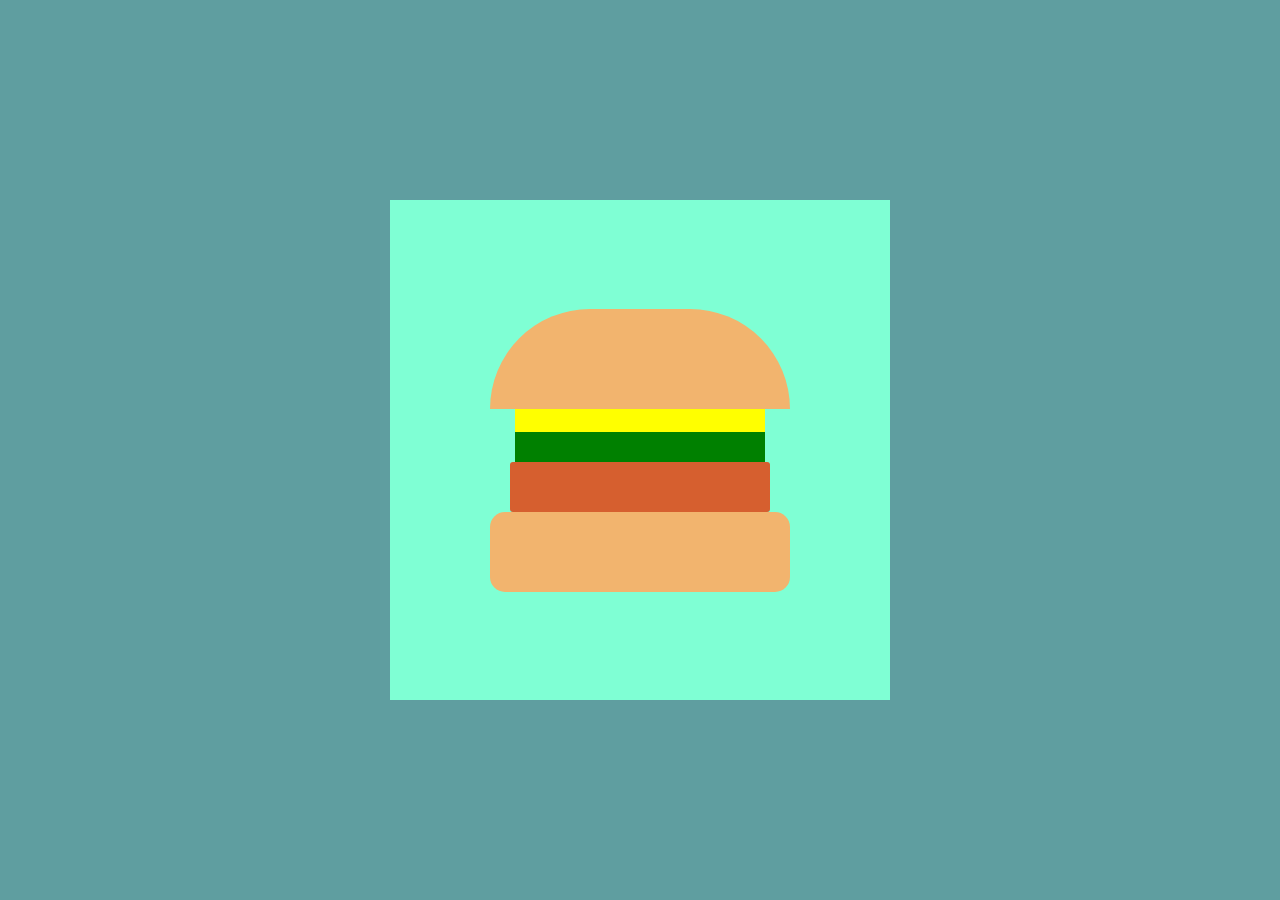
==== index.html @ 8e862705 "burger shape is kind of done" ====
<!DOCTYPE html>
<html lang="en">
  <head>
    <meta charset="UTF-8" />
    <meta http-equiv="X-UA-Compatible" content="IE=edge" />
    <meta name="viewport" content="width=device-width, initial-scale=1.0" />
    <title>Document</title>
    <link rel="stylesheet" href="style.css" />
  </head>
  <body>
    <div class="main">
      <div class="burger">
        <div class="top-bun"></div>
        <div class="cheese"></div>
        <div class="veges"></div>
        <div class="chicken"></div>
        <div class="bottom-bun"></div>
      </div>
    </div>
  </body>
</html>
---- style.css ----
body {
  margin: 0;
  padding: 0;
}
.main {
  height: 100vh;
  width: 100%;
  background-color: cadetblue;
  display: flex;
  justify-content: center;
  align-items: center;
}

.burger {
  height: 500px;
  width: 500px;
  background-color: aquamarine;
  display: flex;
  flex-direction: column;
  align-items: center;
  justify-content: center;
}
.top-bun {
  height: 100px;
  width: 300px;
  background-color: #f2b46e;
  border-top-left-radius: 100px;
  border-top-right-radius: 100px;
}
.cheese {
  height: 23px;
  width: 250px;
  background-color: yellow;
}
.veges {
  height: 30px;
  width: 250px;
  background-color: green;
}
.chicken {
  height: 50px;
  width: 260px;
  background-color: #d65f2f;
  border-radius: 3px;
}
.bottom-bun {
  height: 80px;
  width: 300px;
  background-color: #f2b46e;
  border-radius: 15px;
}
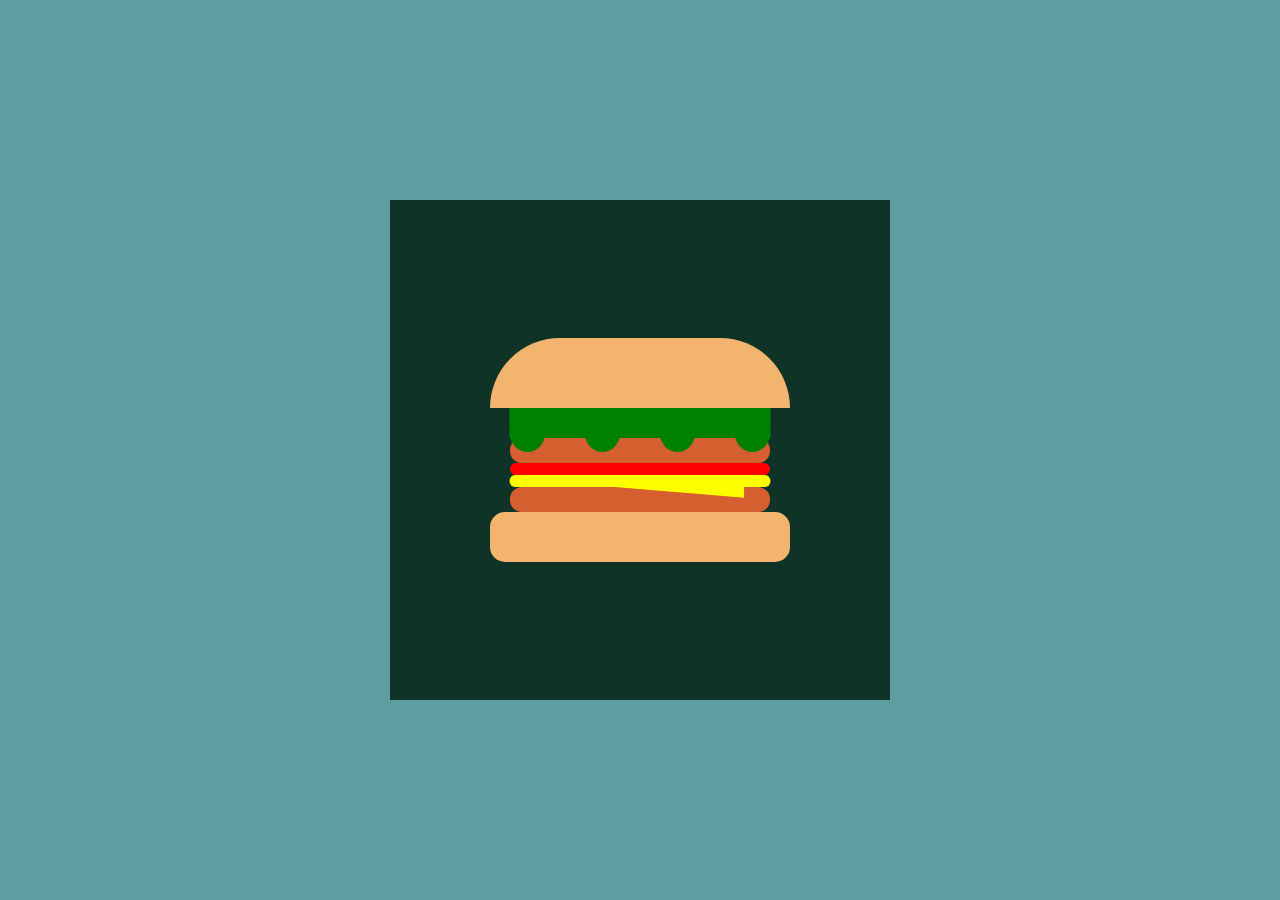
==== commit 7cc60c7a: "looking preety decent" ====
--- a/index.html
+++ b/index.html
@@ -11,8 +11,14 @@
     <div class="main">
       <div class="burger">
         <div class="top-bun"></div>
-        <div class="cheese"></div>
-        <div class="veges"></div>
+        <div class="veges">
+          <div class="leafs"></div>
+        </div>
+        <div class="chicken"></div>
+        <div class="tomatoes"></div>
+        <div class="cheese">
+          <div class="cheese-drip"></div>
+        </div>
         <div class="chicken"></div>
         <div class="bottom-bun"></div>
       </div>
--- a/style.css
+++ b/style.css
@@ -14,37 +14,70 @@
 .burger {
   height: 500px;
   width: 500px;
-  background-color: aquamarine;
+  background-color: rgb(16, 51, 39);
   display: flex;
   flex-direction: column;
   align-items: center;
   justify-content: center;
 }
 .top-bun {
-  height: 100px;
+  height: 70px;
   width: 300px;
   background-color: #f2b46e;
   border-top-left-radius: 100px;
   border-top-right-radius: 100px;
 }
-.cheese {
-  height: 23px;
-  width: 250px;
-  background-color: yellow;
+
+.tomatoes {
+  height: 12px;
+  width: 260px;
+  background-color: #ff0000;
+  border-radius: 12px;
 }
 .veges {
   height: 30px;
-  width: 250px;
+  width: 290px;
   background-color: green;
+  display: block;
+  transform: scaleX(0.9);
+}
+.leafs {
+  border-bottom: 40px dotted green;
+  position: absolute;
+  width: 100%;
+  height: 0;
+  top: 12%;
+  left: 0;
+  z-index: 1;
+}
+
+.cheese {
+  display: block;
+  height: 12px;
+  width: 290px;
+  background-color: yellow;
+  border-radius: 2px;
+  transform: scaleX(0.9);
+  border-radius: 12px;
+}
+
+.cheese-drip {
+  position: absolute;
+  width: 75%;
+  height: 400%;
+  top: 53.3%;
+  left: 15%;
+  background: yellow;
+  clip-path: polygon(100% 0, 0 0, 100% 34%);
 }
 .chicken {
-  height: 50px;
+  height: 25px;
   width: 260px;
   background-color: #d65f2f;
-  border-radius: 3px;
+  border-radius: 12px;
 }
 .bottom-bun {
-  height: 80px;
+  height: 50px;
   width: 300px;
   background-color: #f2b46e;
   border-radius: 15px;
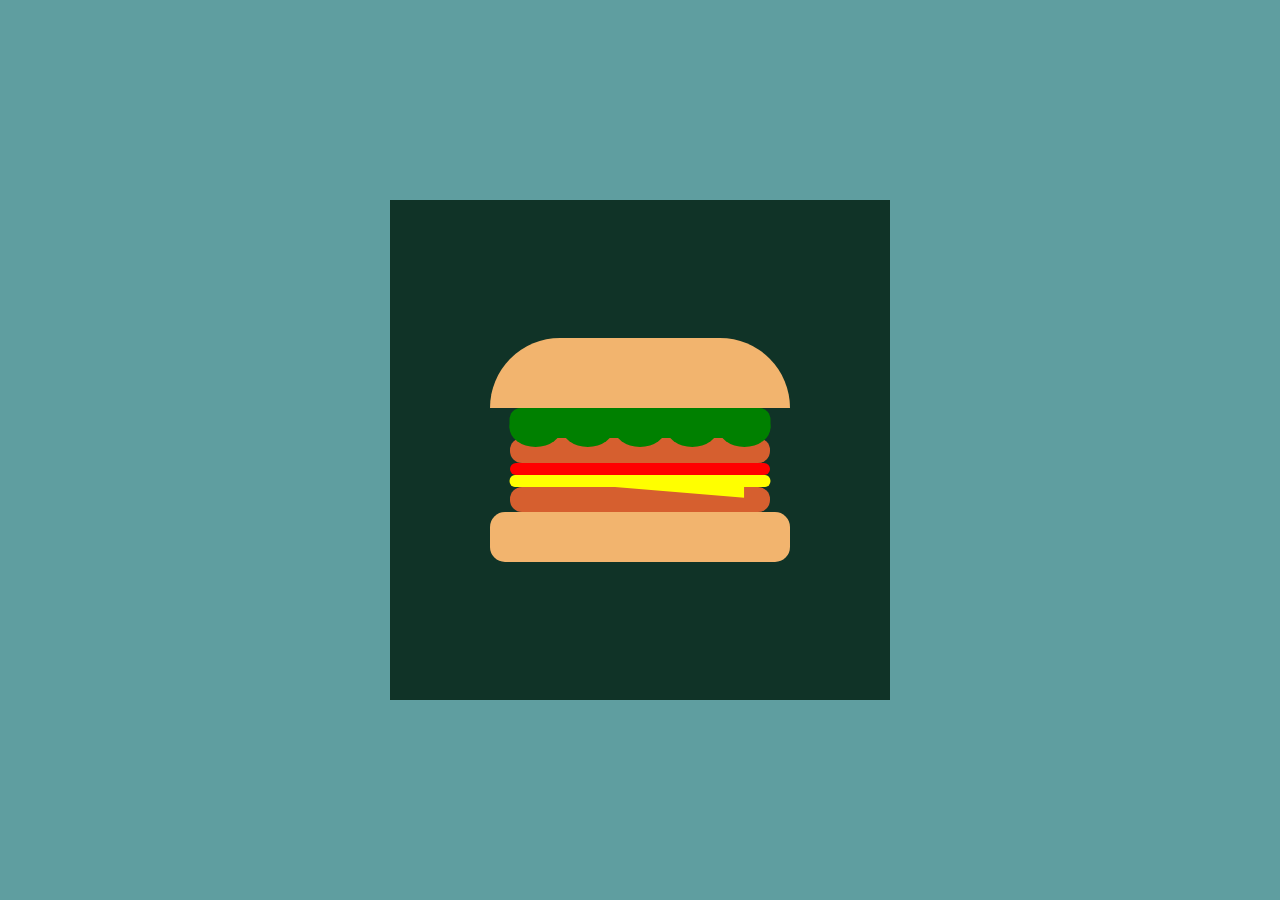
==== commit 3484dfc6: "veges and leafs styling done" ====
--- a/index.html
+++ b/index.html
@@ -12,7 +12,11 @@
       <div class="burger">
         <div class="top-bun"></div>
         <div class="veges">
-          <div class="leafs"></div>
+          <div class="leaf-1"></div>
+          <div class="leaf-2"></div>
+          <div class="leaf-3"></div>
+          <div class="leaf-4"></div>
+          <div class="leaf-5"></div>
         </div>
         <div class="chicken"></div>
         <div class="tomatoes"></div>
--- a/style.css
+++ b/style.css
@@ -40,15 +40,52 @@
   background-color: green;
   display: block;
   transform: scaleX(0.9);
+  border-radius: 12px;
 }
-.leafs {
-  border-bottom: 40px dotted green;
+.leaf-1 {
+  background-color: green;
   position: absolute;
-  width: 100%;
-  height: 0;
-  top: 12%;
+  width: 20%;
+  height: 39px;
   left: 0;
   z-index: 1;
+  border-radius: 66%;
+}
+.leaf-2 {
+  background-color: green;
+  position: absolute;
+  width: 20%;
+  height: 39px;
+  left: 20%;
+  z-index: 1;
+  border-radius: 66%;
+}
+.leaf-3 {
+  background-color: green;
+  position: absolute;
+  width: 20%;
+  height: 39px;
+  left: 40%;
+  z-index: 1;
+  border-radius: 66%;
+}
+.leaf-4 {
+  background-color: green;
+  position: absolute;
+  width: 20%;
+  height: 39px;
+  left: 60%;
+  z-index: 1;
+  border-radius: 66%;
+}
+.leaf-5 {
+  background-color: green;
+  position: absolute;
+  width: 20%;
+  height: 39px;
+  left: 80%;
+  z-index: 1;
+  border-radius: 66%;
 }
 
 .cheese {
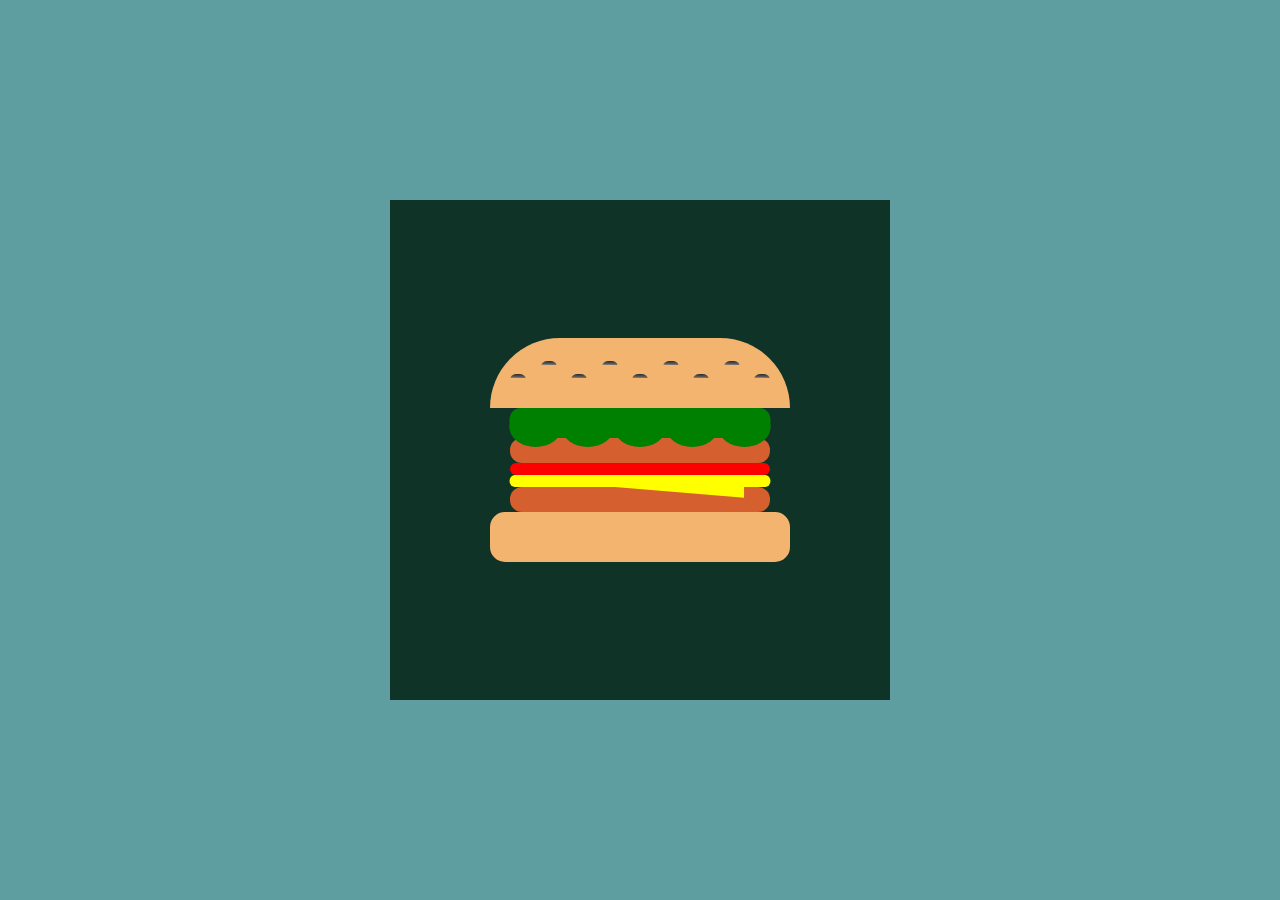
==== commit 5c99b117: "top bun seeds compleate" ====
--- a/index.html
+++ b/index.html
@@ -10,7 +10,17 @@
   <body>
     <div class="main">
       <div class="burger">
-        <div class="top-bun"></div>
+        <div class="top-bun">
+          <div class="seed seed-1"></div>
+          <div class="seed seed-2"></div>
+          <div class="seed seed-3"></div>
+          <div class="seed seed-4"></div>
+          <div class="seed seed-5"></div>
+          <div class="seed seed-6"></div>
+          <div class="seed seed-7"></div>
+          <div class="seed seed-8"></div>
+          <div class="seed seed-9"></div>
+        </div>
         <div class="veges">
           <div class="leaf-1"></div>
           <div class="leaf-2"></div>
--- a/style.css
+++ b/style.css
@@ -21,11 +21,57 @@
   justify-content: center;
 }
 .top-bun {
+  display: flex;
   height: 70px;
-  width: 300px;
+  width: 260px;
+  padding: 0 20px;
   background-color: #f2b46e;
   border-top-left-radius: 100px;
   border-top-right-radius: 100px;
+  align-items: center;
+  justify-content: space-between;
+}
+
+.seed {
+  width: 16px;
+  height: 12px;
+  border-radius: 50px;
+  clip-path: polygon(0 0, 100% 0, 100% 37%, 0 35%);
+  background: rgb(255, 255, 255);
+  background: linear-gradient(
+    0deg,
+    rgba(255, 255, 255, 1) 0%,
+    rgb(111, 111, 114) 68%,
+    rgb(42, 42, 42) 100%
+  );
+}
+
+.seed-1 {
+  margin-top: 13px;
+}
+.seed-2 {
+  margin-bottom: 13px;
+}
+.seed-3 {
+  margin-top: 13px;
+}
+.seed-4 {
+  margin-bottom: 13px;
+}
+.seed-5 {
+  margin-top: 13px;
+}
+.seed-6 {
+  margin-bottom: 13px;
+}
+.seed-7 {
+  margin-top: 13px;
+}
+.seed-8 {
+  margin-bottom: 13px;
+}
+.seed-9 {
+  margin-top: 13px;
 }
 
 .tomatoes {
